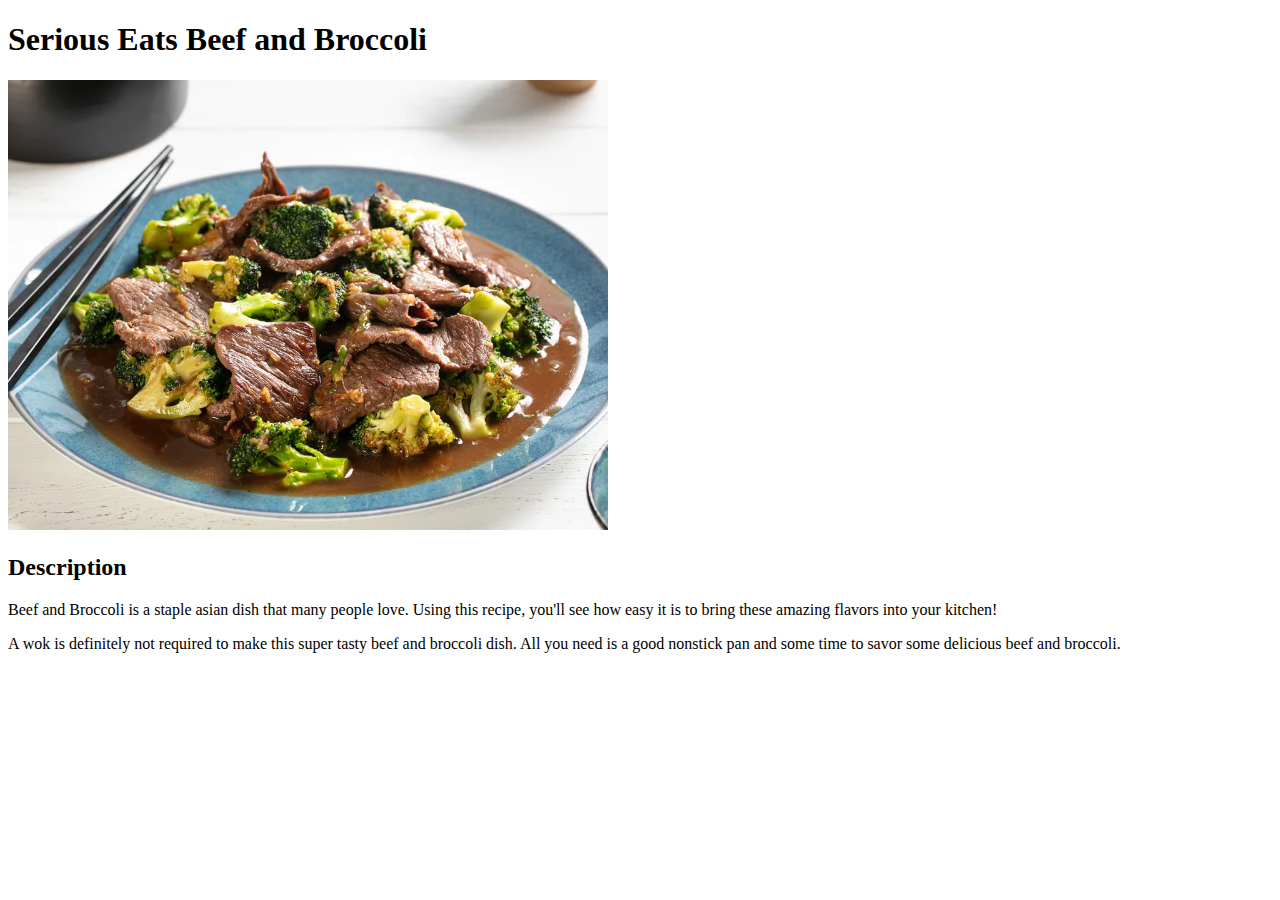
==== recipes/beef-and-broccoli.html @ 8253d3c5 "Added beef and broccoli image, beef and broccoli recipe html, linked beef and broccoli html to index" ====
<!DOCTYPE html>
<html>
    <head>
        <title>Serious Eats' Beef and Broccoli | Odin Recipes</title>
        <meta charset="UTF-8">
    </head>
    <body>
        <h1>Serious Eats Beef and Broccoli</h1>
        <img width="600px" src="../img/beef-and-broccoli.png">
        <h2>Description</h2>
        <p>Beef and Broccoli is a staple asian dish that many people love. Using this recipe,
            you'll see how easy it is to bring these amazing flavors into your kitchen!
        </p>
        <p>A wok is definitely not required to make this super tasty beef and broccoli
            dish. All you need is a good nonstick pan and some time to savor some delicious 
            beef and broccoli.
        </p>
        
    </body>
</html>
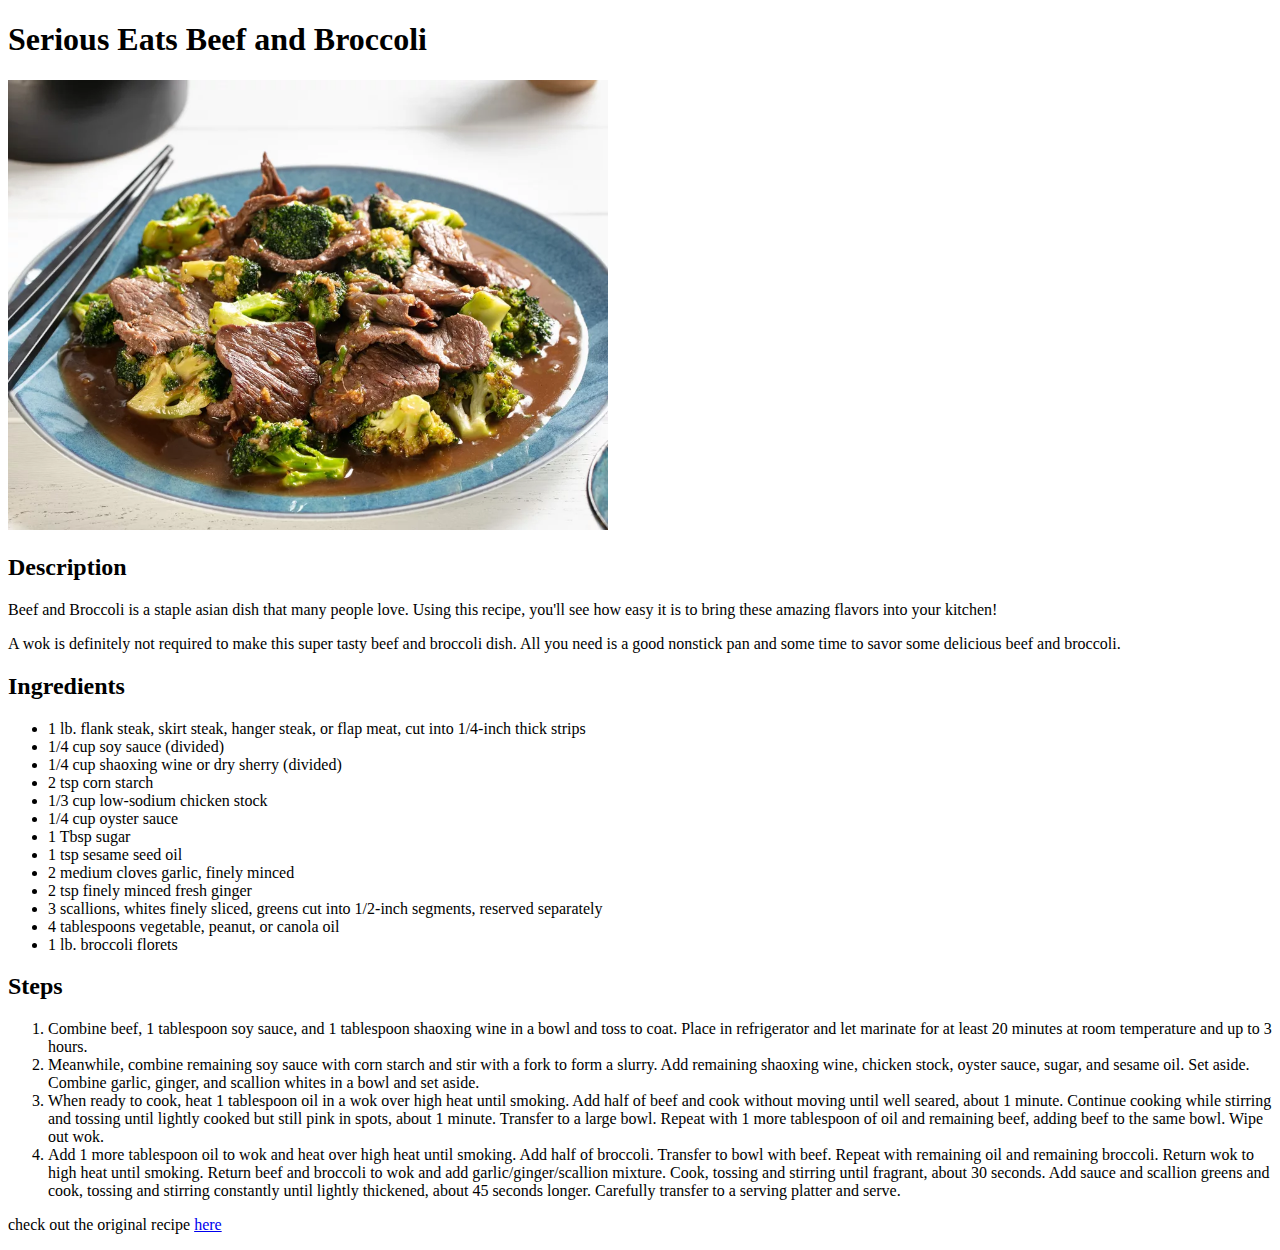
==== commit 1ac48fae: "added ingredients heading and list, added steps heading and directions, added link to original recip" ====
--- a/recipes/beef-and-broccoli.html
+++ b/recipes/beef-and-broccoli.html
@@ -15,6 +15,48 @@
             dish. All you need is a good nonstick pan and some time to savor some delicious 
             beef and broccoli.
         </p>
-        
+        <h2>Ingredients</h2>
+        <ul>
+            <li>1 lb. flank steak, skirt steak, hanger steak, or flap meat, cut into 1/4-inch thick strips </li>
+            <li>1/4 cup soy sauce (divided)</li>
+            <li>1/4 cup shaoxing wine or dry sherry (divided)</li>
+            <li>2 tsp corn starch</li>
+            <li>1/3 cup low-sodium chicken stock</li>
+            <li>1/4 cup oyster sauce</li>
+            <li>1 Tbsp sugar</li>
+            <li>1 tsp sesame seed oil</li>
+            <li>2 medium cloves garlic, finely minced</li>
+            <li>2 tsp finely minced fresh ginger</li>
+            <li>3 scallions, whites finely sliced, greens cut into 1/2-inch segments, reserved separately</li>
+            <li>4 tablespoons vegetable, peanut, or canola oil</li>
+            <li>1 lb. broccoli florets</li>
+        </ul>
+        <h2>Steps</h2>
+        <ol>
+            <li>Combine beef, 1 tablespoon soy sauce, and 1 tablespoon shaoxing wine in a bowl and 
+                toss to coat. Place in refrigerator and let marinate for at least 20 minutes at room
+                temperature and up to 3 hours.
+            </li>
+            <li>Meanwhile, combine remaining soy sauce with corn starch and stir with a fork to form 
+                a slurry. Add remaining shaoxing wine, chicken stock, oyster sauce, sugar, and 
+                sesame oil. Set aside. Combine garlic, ginger, and scallion whites in a bowl and set 
+                aside.
+            </li>
+            <li>When ready to cook, heat 1 tablespoon oil in a wok over high 
+                heat until smoking. Add half of beef and cook without moving until well seared, about 
+                1 minute. Continue cooking while stirring and tossing until lightly cooked but still pink 
+                in spots, about 1 minute. Transfer to a large bowl. Repeat with 1 more tablespoon of
+                oil and remaining beef, adding beef to the same bowl. Wipe out wok.
+            </li>
+            <li>Add 1 more tablespoon oil to wok and heat over high heat until smoking. Add half of 
+                broccoli. Transfer to bowl with beef. Repeat with remaining oil and remaining broccoli.
+                Return wok to high heat until smoking. Return beef and broccoli to wok and add 
+                garlic/ginger/scallion mixture. Cook, tossing and stirring until fragrant, about 30 
+                seconds. Add sauce and scallion greens and cook, tossing and stirring constantly 
+                until lightly thickened, about 45 seconds longer. Carefully transfer to a serving platter
+                and serve.
+            </li>
+        </ol>
+        <p>check out the original recipe <a href="https://www.seriouseats.com/chinese-american-beef-and-broccoli-with-oyster-sauce-recipe" target="_blank">here</a></p>
     </body>
 </html>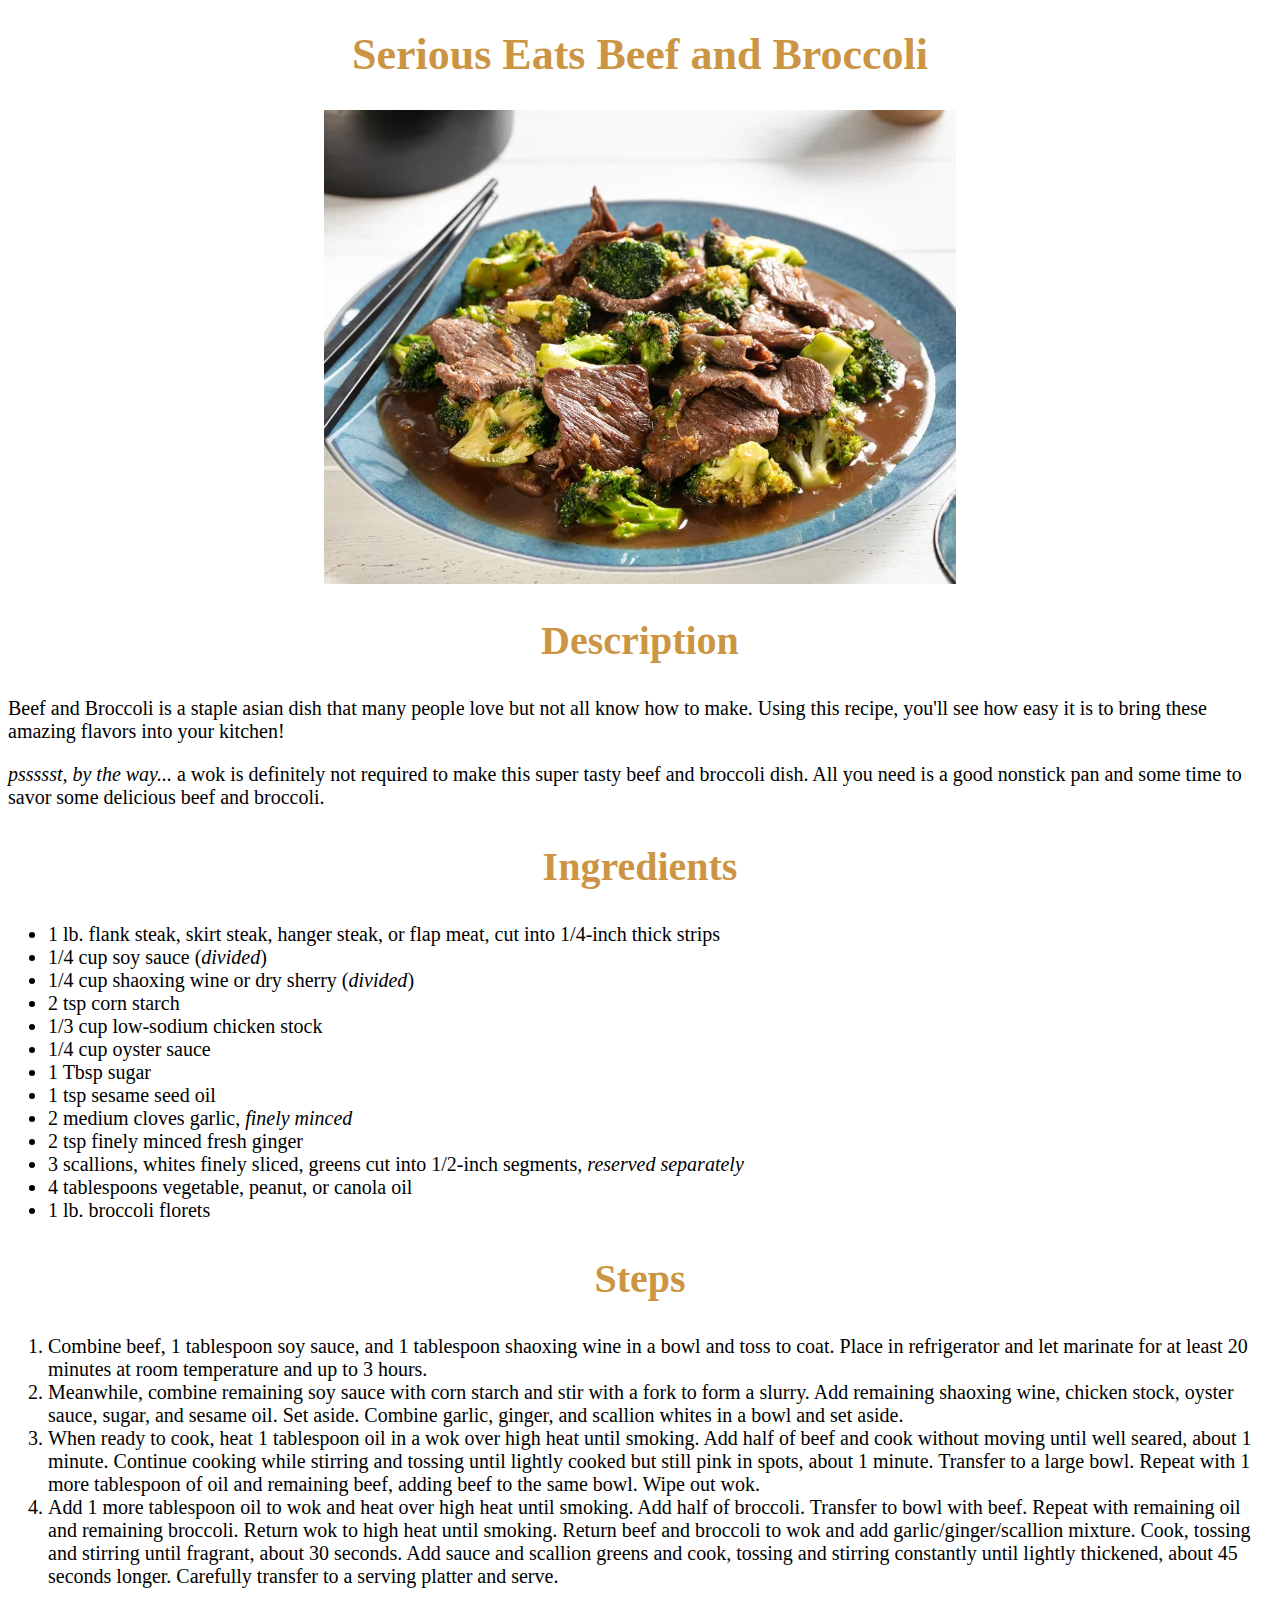
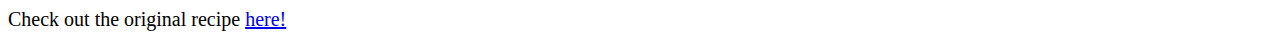
==== commit b7c0f928: "HTML pages styled with new css knowledge!" ====
--- a/recipes/beef-and-broccoli.html
+++ b/recipes/beef-and-broccoli.html
@@ -3,60 +3,61 @@
     <head>
         <title>Serious Eats' Beef and Broccoli | Odin Recipes</title>
         <meta charset="UTF-8">
+        <link href="../css/beef-stylesheet.css" rel="stylesheet">
     </head>
     <body>
-        <h1>Serious Eats Beef and Broccoli</h1>
+        <h1 class="header" id="main-title">Serious Eats Beef and Broccoli</h1>
         <img width="600px" src="../img/beef-and-broccoli.png">
-        <h2>Description</h2>
-        <p>Beef and Broccoli is a staple asian dish that many people love. Using this recipe,
+        <h2 class="header">Description</h2>
+            <p>Beef and Broccoli is a staple asian dish that many people love but not all know how to make. Using this recipe,
             you'll see how easy it is to bring these amazing flavors into your kitchen!
-        </p>
-        <p>A wok is definitely not required to make this super tasty beef and broccoli
+            </p>
+            <p><em>pssssst, by the way...</em> a wok is definitely not required to make this super tasty beef and broccoli
             dish. All you need is a good nonstick pan and some time to savor some delicious 
             beef and broccoli.
-        </p>
-        <h2>Ingredients</h2>
-        <ul>
-            <li>1 lb. flank steak, skirt steak, hanger steak, or flap meat, cut into 1/4-inch thick strips </li>
-            <li>1/4 cup soy sauce (divided)</li>
-            <li>1/4 cup shaoxing wine or dry sherry (divided)</li>
-            <li>2 tsp corn starch</li>
-            <li>1/3 cup low-sodium chicken stock</li>
-            <li>1/4 cup oyster sauce</li>
-            <li>1 Tbsp sugar</li>
-            <li>1 tsp sesame seed oil</li>
-            <li>2 medium cloves garlic, finely minced</li>
-            <li>2 tsp finely minced fresh ginger</li>
-            <li>3 scallions, whites finely sliced, greens cut into 1/2-inch segments, reserved separately</li>
-            <li>4 tablespoons vegetable, peanut, or canola oil</li>
-            <li>1 lb. broccoli florets</li>
-        </ul>
-        <h2>Steps</h2>
-        <ol>
-            <li>Combine beef, 1 tablespoon soy sauce, and 1 tablespoon shaoxing wine in a bowl and 
+            </p>
+        <h2 class="header">Ingredients</h2>
+            <ul class="ingredients">
+                <li>1 lb. flank steak, skirt steak, hanger steak, or flap meat, cut into 1/4-inch thick strips </li>
+                <li>1/4 cup soy sauce (<em>divided</em>)</li>
+                <li>1/4 cup shaoxing wine or dry sherry (<em>divided</em>)</li>
+                <li>2 tsp corn starch</li>
+                <li>1/3 cup low-sodium chicken stock</li>
+                <li>1/4 cup oyster sauce</li>
+                <li>1 Tbsp sugar</li>
+                <li>1 tsp sesame seed oil</li>
+                <li>2 medium cloves garlic, <em>finely minced</em></li>
+                <li>2 tsp finely minced fresh ginger</li>
+                <li>3 scallions, whites finely sliced, greens cut into 1/2-inch segments, <em>reserved separately</em></li>
+                <li>4 tablespoons vegetable, peanut, or canola oil</li>
+                <li>1 lb. broccoli florets</li>
+            </ul>
+        <h2 class="header">Steps</h2>
+            <ol class="steps">
+                <li>Combine beef, 1 tablespoon soy sauce, and 1 tablespoon shaoxing wine in a bowl and 
                 toss to coat. Place in refrigerator and let marinate for at least 20 minutes at room
                 temperature and up to 3 hours.
-            </li>
-            <li>Meanwhile, combine remaining soy sauce with corn starch and stir with a fork to form 
+                </li>
+                <li>Meanwhile, combine remaining soy sauce with corn starch and stir with a fork to form 
                 a slurry. Add remaining shaoxing wine, chicken stock, oyster sauce, sugar, and 
                 sesame oil. Set aside. Combine garlic, ginger, and scallion whites in a bowl and set 
                 aside.
-            </li>
-            <li>When ready to cook, heat 1 tablespoon oil in a wok over high 
+                </li>
+                <li>When ready to cook, heat 1 tablespoon oil in a wok over high 
                 heat until smoking. Add half of beef and cook without moving until well seared, about 
                 1 minute. Continue cooking while stirring and tossing until lightly cooked but still pink 
                 in spots, about 1 minute. Transfer to a large bowl. Repeat with 1 more tablespoon of
                 oil and remaining beef, adding beef to the same bowl. Wipe out wok.
-            </li>
-            <li>Add 1 more tablespoon oil to wok and heat over high heat until smoking. Add half of 
+                </li>
+                <li>Add 1 more tablespoon oil to wok and heat over high heat until smoking. Add half of 
                 broccoli. Transfer to bowl with beef. Repeat with remaining oil and remaining broccoli.
                 Return wok to high heat until smoking. Return beef and broccoli to wok and add 
                 garlic/ginger/scallion mixture. Cook, tossing and stirring until fragrant, about 30 
                 seconds. Add sauce and scallion greens and cook, tossing and stirring constantly 
                 until lightly thickened, about 45 seconds longer. Carefully transfer to a serving platter
                 and serve.
-            </li>
+                </li>
         </ol>
-        <p>check out the original recipe <a href="https://www.seriouseats.com/chinese-american-beef-and-broccoli-with-oyster-sauce-recipe" target="_blank">here</a></p>
+        <p>Check out the original recipe <a href="https://www.seriouseats.com/chinese-american-beef-and-broccoli-with-oyster-sauce-recipe" target="_blank">here!</a></p>
     </body>
 </html>--- a/css/beef-stylesheet.css
+++ b/css/beef-stylesheet.css
@@ -0,0 +1,25 @@
+* {
+    font-family: "EB Garamond", serif;
+}
+
+img {
+    display: block;
+    margin-left: auto;
+    margin-right: auto;
+    width: 50%;
+}
+
+.header {
+    font-size: 40px;
+    color: #cc9543;
+    text-align: center;
+}
+
+.steps, .ingredients, p {
+    font-size: 20px;
+}
+
+#main-title {
+    font-size: 44px;
+    text-align: center;
+}